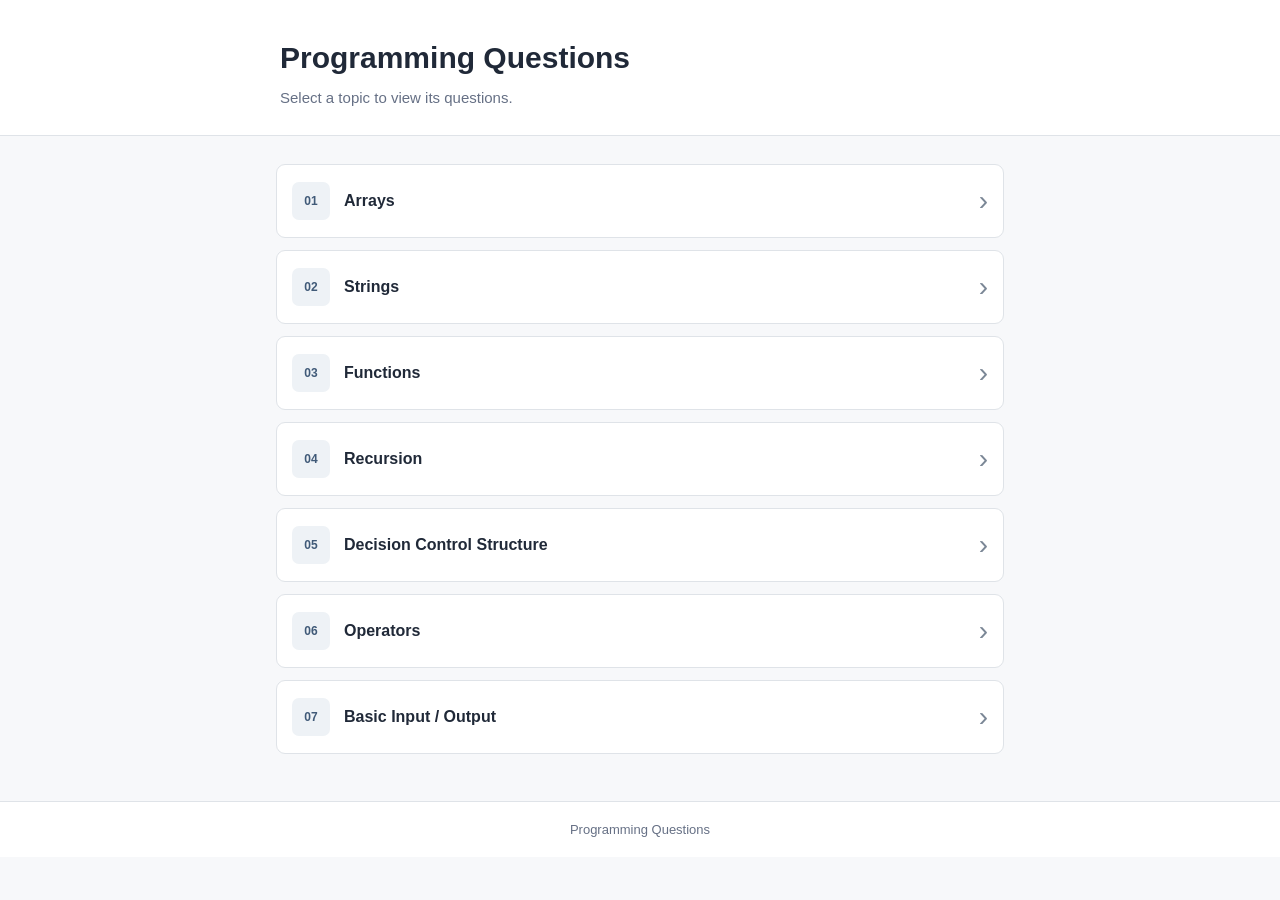
==== Programming-Questions/index.html @ 7004abdd "Add files via upload" ====
<!DOCTYPE html>
<html lang="en">
<head>
    <meta charset="UTF-8">
    <meta name="viewport" content="width=device-width, initial-scale=1.0">
    <title>C language Questions</title>
    <link rel="stylesheet" href="style.css">
</head>
<body>

    <header class="header">
        <h1>Programming Questions</h1>
        <p>Select a topic to view its questions.</p>
    </header>

    <main class="container">

        <a href="questions/arrays.html" class="topic-card">
            <span class="number">01</span>
            <span class="topic-name">Arrays</span>
            <span class="arrow">›</span>
        </a>

        <a href="questions/strings.html" class="topic-card">
            <span class="number">02</span>
            <span class="topic-name">Strings</span>
            <span class="arrow">›</span>
        </a>

        <a href="questions/functions.html" class="topic-card">
            <span class="number">03</span>
            <span class="topic-name">Functions</span>
            <span class="arrow">›</span>
        </a>

        <a href="questions/recursion.html" class="topic-card">
            <span class="number">04</span>
            <span class="topic-name">Recursion</span>
            <span class="arrow">›</span>
        </a>

        <a href="questions/decision-control.html" class="topic-card">
            <span class="number">05</span>
            <span class="topic-name">Decision Control Structure</span>
            <span class="arrow">›</span>
        </a>

        <a href="questions/operators.html" class="topic-card">
            <span class="number">06</span>
            <span class="topic-name">Operators</span>
            <span class="arrow">›</span>
        </a>

        <a href="questions/basic-input-output.html" class="topic-card">
            <span class="number">07</span>
            <span class="topic-name">Basic Input / Output</span>
            <span class="arrow">›</span>
        </a>

    </main>

    <footer class="footer">
        <p>Programming Questions</p>
    </footer>

</body>
</html>
---- Programming-Questions/style.css ----
* {
    margin: 0;
    padding: 0;
    box-sizing: border-box;
}

body {
    font-family: Arial, sans-serif;
    background-color: #f7f8fa;
    color: #202938;
    line-height: 1.5;
}

.header {
    background-color: #ffffff;
    padding: 35px 20px 25px;
    border-bottom: 1px solid #dfe3e8;
}

.header h1 {
    max-width: 720px;
    margin: 0 auto 7px;
    font-size: 30px;
}

.header p {
    max-width: 720px;
    margin: auto;
    color: #667085;
    font-size: 15px;
}

.container {
    max-width: 760px;
    margin: 0 auto;
    padding: 28px 16px 35px;
}

.topic-card {
    display: flex;
    align-items: center;
    gap: 14px;
    min-height: 70px;
    padding: 15px;
    margin-bottom: 12px;
    background: #ffffff;
    border: 1px solid #dfe3e8;
    border-radius: 9px;
    text-decoration: none;
    color: #202938;
    transition: 0.2s ease;
}

.topic-card:hover {
    border-color: #aab8c8;
    box-shadow: 0 4px 12px rgba(0, 0, 0, 0.06);
    transform: translateY(-2px);
}

.number {
    display: flex;
    align-items: center;
    justify-content: center;
    min-width: 38px;
    height: 38px;
    background: #eef2f6;
    color: #405a78;
    border-radius: 7px;
    font-size: 12px;
    font-weight: bold;
}

.topic-name {
    flex: 1;
    font-size: 16px;
    font-weight: 600;
}

.arrow {
    font-size: 28px;
    color: #7b8796;
}

.footer {
    background: #ffffff;
    border-top: 1px solid #dfe3e8;
    padding: 18px;
    text-align: center;
    color: #667085;
    font-size: 13px;
}

.page-container {
    max-width: 760px;
    margin: 0 auto;
    padding: 28px 16px 40px;
}

.back-link {
    display: inline-block;
    margin-bottom: 22px;
    color: #405a78;
    text-decoration: none;
    font-size: 14px;
    font-weight: bold;
}

.back-link:hover {
    text-decoration: underline;
}

.page-title {
    font-size: 27px;
    margin-bottom: 6px;
}

.page-description {
    color: #667085;
    font-size: 15px;
}

.empty-box {
    background: #ffffff;
    border: 1px solid #dfe3e8;
    border-radius: 9px;
    padding: 35px 20px;
    margin-top: 24px;
    text-align: center;
}

.empty-box h2 {
    font-size: 17px;
    margin-bottom: 7px;
}

.empty-box p {
    color: #667085;
    font-size: 14px;
}

@media (max-width: 480px) {
    .header {
        padding-top: 28px;
    }

    .header h1 {
        font-size: 25px;
    }

    .topic-card {
        min-height: 64px;
        padding: 12px;
        gap: 11px;
    }

    .topic-name {
        font-size: 15px;
    }

    .page-title {
        font-size: 24px;
    }
}


#questions {
    margin-top: 20px;
    text-align: left;
}

.question {
    margin-bottom: 12px;
    padding: 15px;
    border: 1px solid #ddd;
    border-radius: 8px;
    background: #fff;
}

.question summary {
    font-size: 19px;
    font-weight: bold;
    cursor: pointer;
    line-height: 1.6;
}

.question summary:hover {
    color: #007bff;
}

.answer {
    margin-top: 18px;
}

.answer h3 {
    font-size: 18px;
    margin: 14px 0 8px;
}

.answer pre {
    background: #222;
    color: #00ff90;
    padding: 16px;
    border-radius: 8px;
    overflow-x: auto;
    white-space: pre;
    font-size: 14px;
    line-height: 1.6;
}

.answer code {
    font-family: Consolas, monospace;
}
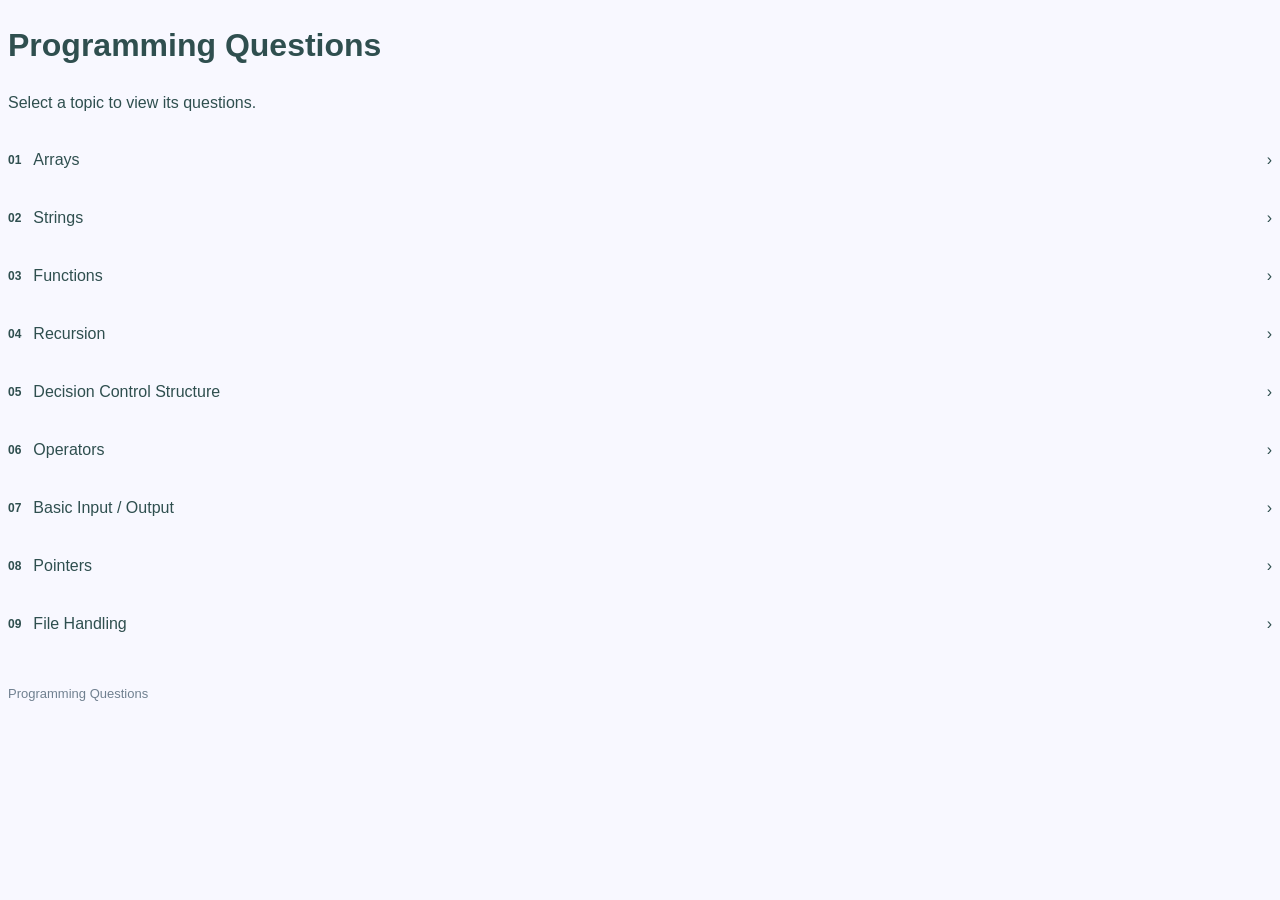
==== commit c76bd8d8: "Update index.html" ====
--- a/Programming-Questions/index.html
+++ b/Programming-Questions/index.html
@@ -56,6 +56,16 @@
             <span class="topic-name">Basic Input / Output</span>
             <span class="arrow">›</span>
         </a>
+        <a href="questions/pointers.html" class="topic-card">
+            <span class="number">08</span>
+            <span class="topic-name">Pointers</span>
+            <span class="arrow">›</span>
+        </a>
+        <a href="questions/file_handling.html" class="topic-card">
+            <span class="number">09</span>
+            <span class="topic-name">File Handling</span>
+            <span class="arrow">›</span>
+        </a>
 
     </main>
 
--- a/Programming-Questions/style.css
+++ b/Programming-Questions/style.css
@@ -1,72 +1,38 @@
-
-* {
-    margin: 0;
-    padding: 0;
-    box-sizing: border-box;
-}
-
 body {
     font-family: Arial, sans-serif;
-    background-color: #f7f8fa;
-    color: #202938;
+    background-color: GhostWhite;
+    color: DarkSlateGray;
     line-height: 1.5;
+    text-align: left;
 }
 
 .header {
-    background-color: #ffffff;
-    padding: 35px 20px 25px;
-    border-bottom: 1px solid #dfe3e8;
+    text-align: left;
 }
 
-.header h1 {
-    max-width: 720px;
-    margin: 0 auto 7px;
-    font-size: 30px;
-}
 
-.header p {
-    max-width: 720px;
-    margin: auto;
-    color: #667085;
-    font-size: 15px;
-}
-
-.container {
+.page-container {
     max-width: 760px;
-    margin: 0 auto;
-    padding: 28px 16px 35px;
+    margin: 0;
+    padding: 25px 16px 35px 0;
+    text-align: left;
 }
 
 .topic-card {
     display: flex;
     align-items: center;
-    gap: 14px;
-    min-height: 70px;
-    padding: 15px;
-    margin-bottom: 12px;
-    background: #ffffff;
-    border: 1px solid #dfe3e8;
-    border-radius: 9px;
+    gap: 12px;
+    padding: 13px 0;
     text-decoration: none;
-    color: #202938;
-    transition: 0.2s ease;
-}
-
-.topic-card:hover {
-    border-color: #aab8c8;
-    box-shadow: 0 4px 12px rgba(0, 0, 0, 0.06);
-    transform: translateY(-2px);
+    color: DarkSlateGray;
+    text-align: left;
 }
 
 .number {
     display: flex;
     align-items: center;
     justify-content: center;
-    min-width: 38px;
-    height: 38px;
-    background: #eef2f6;
-    color: #405a78;
-    border-radius: 7px;
+    height: 32px;
     font-size: 12px;
     font-weight: bold;
 }
@@ -74,140 +40,60 @@
 .topic-name {
     flex: 1;
     font-size: 16px;
-    font-weight: 600;
-}
-
-.arrow {
-    font-size: 28px;
-    color: #7b8796;
-}
-
-.footer {
-    background: #ffffff;
-    border-top: 1px solid #dfe3e8;
-    padding: 18px;
-    text-align: center;
-    color: #667085;
-    font-size: 13px;
-}
-
-.page-container {
-    max-width: 760px;
-    margin: 0 auto;
-    padding: 28px 16px 40px;
+    text-align: left;
 }
 
 .back-link {
-    display: inline-block;
-    margin-bottom: 22px;
-    color: #405a78;
+    color: black;
     text-decoration: none;
     font-size: 14px;
     font-weight: bold;
-}
-
-.back-link:hover {
-    text-decoration: underline;
+    text-align: left;
 }
 
 .page-title {
-    font-size: 27px;
-    margin-bottom: 6px;
-}
-
-.page-description {
-    color: #667085;
-    font-size: 15px;
-}
-
-.empty-box {
-    background: #ffffff;
-    border: 1px solid #dfe3e8;
-    border-radius: 9px;
-    padding: 35px 20px;
-    margin-top: 24px;
-    text-align: center;
-}
-
-.empty-box h2 {
-    font-size: 17px;
-    margin-bottom: 7px;
-}
-
-.empty-box p {
-    color: #667085;
-    font-size: 14px;
-}
-
-@media (max-width: 480px) {
-    .header {
-        padding-top: 28px;
-    }
-
-    .header h1 {
-        font-size: 25px;
-    }
-
-    .topic-card {
-        min-height: 64px;
-        padding: 12px;
-        gap: 11px;
-    }
-
-    .topic-name {
-        font-size: 15px;
-    }
-
-    .page-title {
-        font-size: 24px;
-    }
-}
-
-
-#questions {
-    margin-top: 20px;
+    font-size: 26px;
     text-align: left;
 }
 
 .question {
-    margin-bottom: 12px;
-    padding: 15px;
-    border: 1px solid #ddd;
-    border-radius: 8px;
-    background: #fff;
+    text-align: left;
 }
 
 .question summary {
-    font-size: 19px;
-    font-weight: bold;
+    font-size: 17px;
     cursor: pointer;
-    line-height: 1.6;
+    color: Black;
+    text-align: left;
 }
 
-.question summary:hover {
-    color: #007bff;
+
+
+.question summary::marker {
+    content: "";
 }
 
 .answer {
-    margin-top: 18px;
+    margin-top: 12px;
+    text-align: left;
 }
 
-.answer h3 {
-    font-size: 18px;
-    margin: 14px 0 8px;
+
+
+.answer p {
+    margin: 0 0 10px 0;
+    text-align: left;
 }
 
-.answer pre {
-    background: #222;
-    color: #00ff90;
-    padding: 16px;
-    border-radius: 8px;
-    overflow-x: auto;
-    white-space: pre;
-    font-size: 14px;
-    line-height: 1.6;
+
+.answer code {
+    font-family: calibri, sans-serif;
+    text-align: left;
 }
 
-.answer code {
-    font-family: Consolas, monospace;
+.footer {
+    padding: 18px 0;
+    text-align: left;
+    color: SlateGray;
+    font-size: 13px;
 }
